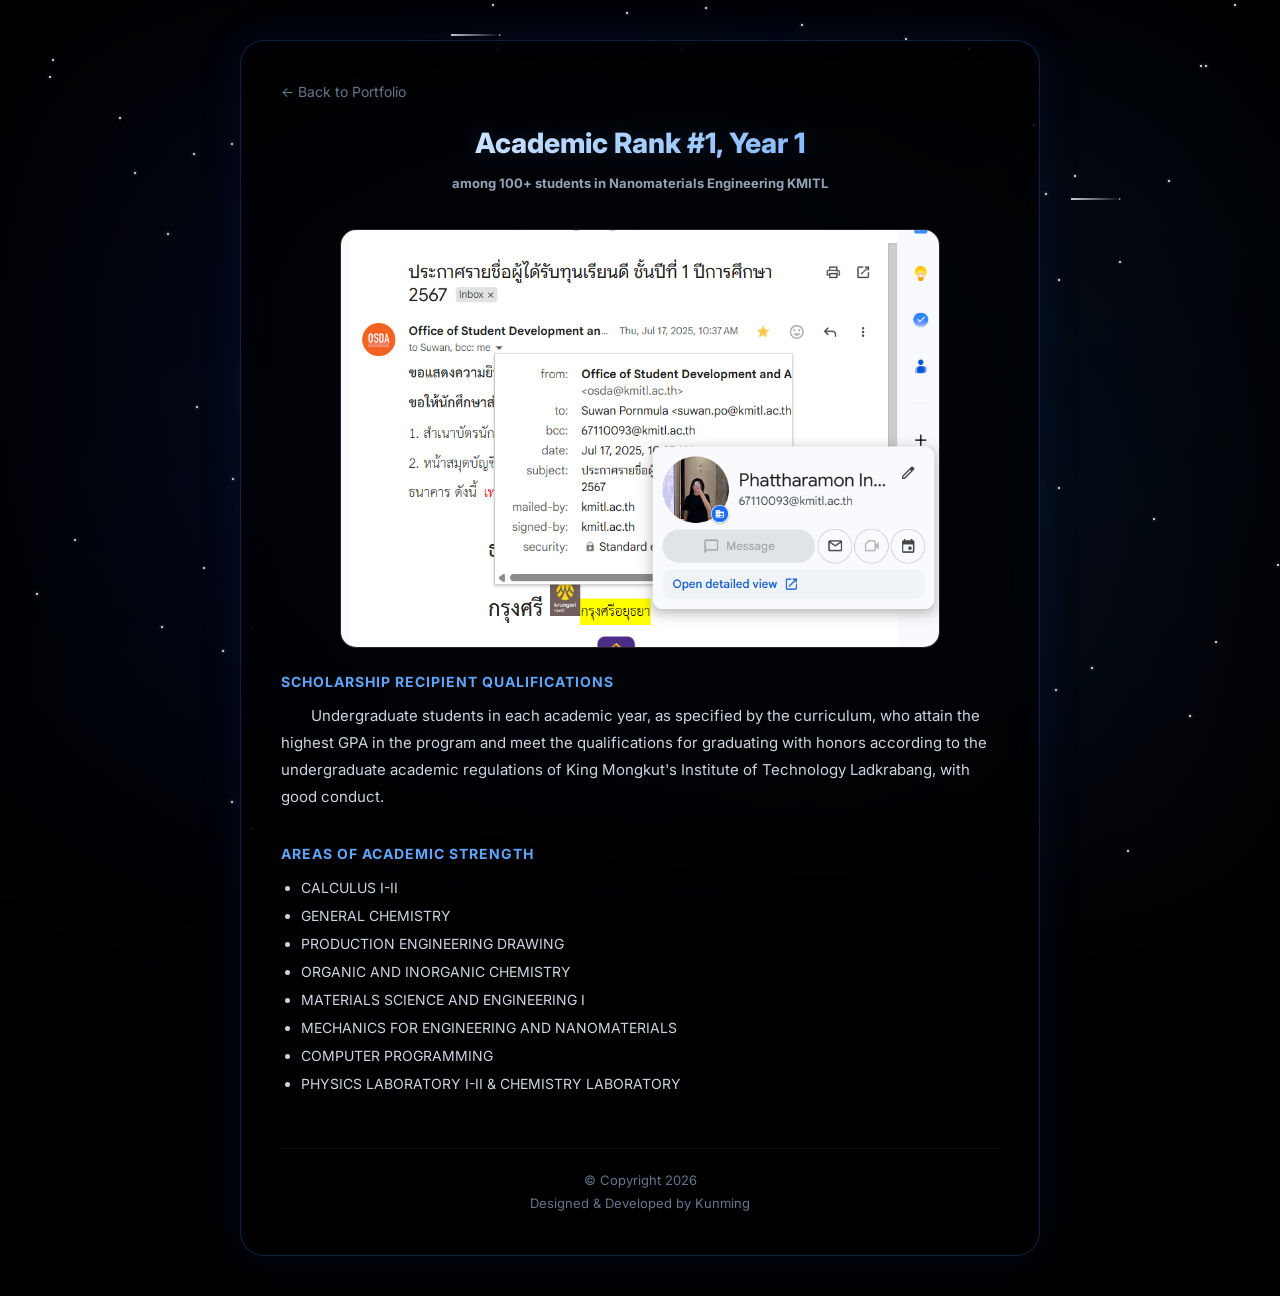
==== Academic Y1.html @ 744f9044 "Add files via upload" ====
<!DOCTYPE html>
<html lang="th">
<head>
    <meta charset="UTF-8">
    <meta name="viewport" content="width=device-width, initial-scale=1.0">
    <title>Microguard Project - Details</title>
    <link href="https://fonts.googleapis.com/css2?family=Inter:wght@300;400;500;600;700;800&display=swap" rel="stylesheet">
    <style>
        /* ดึงสไตล์หลักจากเว็บเดิมมาใช้ */
        * { margin: 0; padding: 0; box-sizing: border-box; }
        body {
            font-family: 'Inter', sans-serif;
            background: #000000;
            color: #e5e5e5;
            padding: 40px 20px;
            display: flex;
            justify-content: center;
        }

        /* พื้นหลัง Aura แบบเดิม */
        body::before {
            content: '';
            position: fixed;
            inset: 0;
            background: radial-gradient(circle at 20% 30%, rgba(29, 78, 216, 0.08) 0%, transparent 50%);
            z-index: -1;
        }
   @keyframes fadeInUp {
            from {
                opacity: 0;
                transform: translateY(30px);
            }
            to {
                opacity: 1;
                transform: translateY(0);
            }
        }

        @keyframes slideInRight {
            from {
                opacity: 0;
                transform: translateX(-30px);
            }
            to {
                opacity: 1;
                transform: translateX(0);
            }
        }

       @keyframes glow {
    0%, 100% {
        box-shadow: 
            0 0 14px rgba(30, 64, 175, 0.25),
            0 0 28px rgba(29, 78, 216, 0.15),
            inset 0 0 12px rgba(30, 64, 175, 0.05);
    }
    50% {
        box-shadow: 
            0 0 22px rgba(30, 64, 175, 0.35),
            0 0 36px rgba(29, 78, 216, 0.2),
            inset 0 0 18px rgba(30, 64, 175, 0.08);
    }
}

        @keyframes borderGlow {
            0%, 100% {
                border-color: rgba(30, 64, 175, 0.5);
            }
            50% {
                border-color: rgba(29, 78, 216, 0.8);
            }
        }

        @keyframes shimmer {
            0% {
                background-position: -1000px 0;
            }
            100% {
                background-position: 1000px 0;
            }
        }

        @keyframes float {
            0%, 100% {
                transform: translateY(0px);
            }
            50% {
                transform: translateY(-8px);
            }
        }

        @keyframes shooting-star {
            0% {
                transform: translateX(0) translateY(0) rotate(-45deg);
                opacity: 1;
            }
            70% {
                opacity: 1;
            }
            100% {
                transform: translateX(-300px) translateY(300px) rotate(-45deg);
                opacity: 0;
            }
        }

        @keyframes twinkle {
            0%, 100% {
                opacity: 0.3;
                transform: scale(1);
            }
            50% {
                opacity: 1;
                transform: scale(1.2);
            }
        }
@keyframes auraPulse {
    0%, 100% {
        opacity: 0.6;
        filter: blur(16px);
    }
    50% {
        opacity: 0.9;
        filter: blur(22px);
    }
}

        .star {
            position: fixed;
            width: 2px;
            height: 2px;
            background: white;
            border-radius: 50%;
            box-shadow: 0 0 3px rgba(255, 255, 255, 0.8);
            animation: twinkle 3s ease-in-out infinite;
            pointer-events: none;
            z-index: -3;
        }

        .shooting-star {
            position: fixed;
            width: 2px;
            height: 2px;
            background: linear-gradient(90deg, white, transparent);
            border-radius: 50%;
            pointer-events: none;
            animation: shooting-star 2s ease-out infinite;
            z-index: -1;
        }

        .shooting-star::before {
            content: '';
            position: absolute;
            top: 0;
            right: 0;
            height: 2px;
            width: 50px;
            background: linear-gradient(90deg, rgba(255, 255, 255, 0.8), transparent);
        }

body::after {
    content: '';
    position: fixed;
    inset: 0;

    background:
        radial-gradient(circle at 30% 40%, rgba(30, 64, 175, 0.18), transparent 55%),
        radial-gradient(circle at 70% 60%, rgba(59, 130, 246, 0.12), transparent 60%),
        radial-gradient(circle at 50% 50%, rgba(30, 64, 175, 0.10), transparent 65%);

    filter: blur(80px);
    opacity: 0.7;

    z-index: -2;
}
body::before {
    content: '';
    position: fixed;
    inset: 0;

    background:
        radial-gradient(circle at 10% 80%, rgba(30, 64, 175, 0.10), transparent 60%),
        radial-gradient(circle at 90% 20%, rgba(59, 130, 246, 0.08), transparent 60%);

    filter: blur(100px);
    opacity: 0.5;

    z-index: -3;
}



      .container {
    max-width: 800px;
    width: 100%;
    background: rgba(0,0,0,0.7);
    backdrop-filter: blur(20px);
    border: 1px solid rgba(59, 130, 246, 0.25);
    border-radius: 24px;
    animation: fadeInUp 0.8s ease;
    padding: 40px;
    position: relative;
    box-shadow: 
        0 0 40px rgba(30, 64, 175, 0.15),
        inset 0 0 20px rgba(30,64,175,0.05);
}

        /* --- ส่วนหัวโปรเจค --- */
        .project-header {
            text-align: center;
            margin-bottom: 10px;
        }

        .badge-award {
            display: inline-block;
            padding: 6px 16px;
            background: rgba(245, 158, 11, 0.15);
            border: 1px solid #f59e0b;
            color: #f59e0b;
            border-radius: 999px;
            font-size: 14px;
            font-weight: 700;
            margin-bottom: 25px;
            text-transform: uppercase;
        }

      .title {
    font-size: 28px;
    font-weight: 800;
    background: linear-gradient(135deg, #fff 0%, #60a5fa 100%);
    -webkit-background-clip: text;
    -webkit-text-fill-color: transparent;
    line-height: 1.3;
    text-shadow: 0 0 20px rgba(96,165,250,0.2);
     margin-bottom: 0;
}
 .gallery {
    display: flex;
    justify-content: center;
    margin: 35px 0 25px;
}

.gallery-item {
    width: 100%;
    max-width: 600px;   /* ปรับความใหญ่รูป */
    background: #111;
    border-radius: 16px;
    overflow: hidden;
    border: 1px solid rgba(255,255,255,0.08);
      overflow: auto;    
}

.gallery-item img {
    width: 100%;
    height: auto;
    display: block;
    object-fit: contain;
}
        /* --- เนื้อหา / บทคัดย่อ --- */
        .content-section {
            margin-bottom: 35px;
        }

        .section-label {
            color: #60a5fa;
            font-weight: 700;
            text-transform: uppercase;
            font-size: 14px;
            letter-spacing: 1px;
            margin-bottom: 12px;
         margin-top: 20px;
            display: block;
        }

       .abstract-text {
    font-size: 15px;
    line-height: 1.8;
    color: #cbd5e1;
   text-align: left;  
    text-indent: 2em;
    margin-bottom: 16px;
}
.official{
margin-bottom:20px;
}

.official a{
color:#60a5fa;
text-decoration:none;
font-size:14px;
border-bottom:1px solid rgba(96,165,250,0.4);
padding-bottom:3px;
transition:0.3s;
}
.official-links {
    display: flex;
    flex-direction: column;
    gap: 10px;
    margin-top: 10px;
}

.official-card {
    display: block;
    padding: 12px 16px;
    border-radius: 10px;
    background: rgba(255,255,255,0.03);
    border: 1px solid rgba(255,255,255,0.08);
    text-decoration: none;
    color: #e2e8f0;
    transition: 0.3s ease;
}

.official-card span {
    display: block;
    font-size: 13px;
    color: #94a3b8;
    margin-top: 4px;
}

.official-card:hover {
    transform: translateY(-2px);
    border-color: #38bdf8;
    background: rgba(56,189,248,0.05);
}
.official a:hover{
color:#93c5fd;
border-color:#93c5fd;
}
.footer {
    margin-top: 50px;
    padding-top: 20px;
    text-align: center;
    font-size: 13px;
    color: #64748b;
    border-top: 1px solid rgba(255,255,255,0.05);
    line-height: 1.8;
}

.footer span {
    color: #93c5fd;
}

.footer:hover {
    color: #94a3b8;
}
        /* --- รายชื่อทีมแบบมีรูปเล็ก --- */
        .team-grid {
            display: flex;
            flex-wrap: wrap;
            gap: 15px;
            margin-top: 10px;
        }
.author-section {
   margin-top: 12px; /* ลดลง = ชิดขึ้น */

    text-align: center;
}

.authors {
    font-size: 13px;
    color: #e2e8f0;
    font-weight: 500;
    letter-spacing: 0.3px;
}

.affiliation {
    margin-top: 6px;
    font-size: 13px;
    color: #94a3b8;
    line-height: 1.6;
}

        /* ปุ่มย้อนกลับ */
        .back-link {
            display: inline-flex;
            align-items: center;
            gap: 8px;
            margin-bottom: 25px;
            color: #64748b;
            text-decoration: none;
            font-size: 14px;
            transition: 0.3s;
        }

        .back-link:hover { color: #60a5fa; }

        @media (max-width: 600px) {
            .gallery { grid-template-columns: 1fr; }
            .container { padding: 25px; }
            .title { font-size: 22px; }
        }
    </style>
</head>
<body>
<!-- Stars Background -->
    <div id="stars-container"></div>
<div class="container">
    <a href="index.html" class="back-link">← Back to Portfolio</a>

    <header class="project-header">
      
        <h1 class="title"> Academic Rank #1, Year 1
</h1>
    </header>
<div class="author-section">
    <div class="affiliation">
   
      <strong> among 100+ students in Nanomaterials Engineering KMITL </strong> 
                
    </div>
    
</div>
    <div class="gallery">
        <div class="gallery-item"><img src="y1 academic.png" alt="Work 1"></div>
        </div>

    <div class="content-section">
    <span class="section-label">Scholarship Recipient Qualifications</span>

    <p class="abstract-text">
  Undergraduate students in each academic year, 
  as specified by the curriculum, who attain
   the highest GPA in the program and meet 
   the qualifications for graduating with
    honors according to the undergraduate academic 
    regulations of King Mongkut's Institute of 
    Technology Ladkrabang, with good conduct. </p>

</div>

<div class="content-section">
    <span class="section-label">Areas of Academic Strength</span>
    <ul style="color: #cbd5e1; font-size: 14px; margin-left: 20px; line-height: 2;">
        <li>CALCULUS I-II</li>
        <li>GENERAL CHEMISTRY</li>
        <li>PRODUCTION ENGINEERING DRAWING</li>
        <li>ORGANIC AND INORGANIC CHEMISTRY</li>
        <li>MATERIALS SCIENCE AND ENGINEERING I</li>
        <li>MECHANICS FOR ENGINEERING AND NANOMATERIALS</li>
         <li> COMPUTER PROGRAMMING </li>
           <li>PHYSICS LABORATORY I-II & CHEMISTRY LABORATORY</li>
         
    </ul>
</div>


    <div class="footer">
  © <span id="year"></span> Copyright 2026 <br />
  Designed & Developed by Kunming
</div>
</div>

</body>
</html>
  <script>
        // Create twinkling stars
        const starsContainer = document.getElementById('stars-container');
        const numStars = 100;
        
        for (let i = 0; i < numStars; i++) {
            const star = document.createElement('div');
            star.className = 'star';
            star.style.left = Math.random() * 100 + '%';
            star.style.top = Math.random() * 100 + '%';
            star.style.animationDelay = Math.random() * 3 + 's';
            star.style.animationDuration = (Math.random() * 3 + 2) + 's';
            starsContainer.appendChild(star);
        }
        
        // Create shooting stars
        function createShootingStar() {
            const shootingStar = document.createElement('div');
            shootingStar.className = 'shooting-star';
            shootingStar.style.left = Math.random() * 100 + '%';
            shootingStar.style.top = Math.random() * 50 + '%';
            shootingStar.style.animationDuration = (Math.random() * 1 + 1.5) + 's';
            starsContainer.appendChild(shootingStar);
            
            setTimeout(() => {
                shootingStar.remove();
            }, 2000);
        }
        
        // Create shooting stars at random intervals
        setInterval(() => {
            if (Math.random() > 0.6) {
                createShootingStar();
            }
        }, 1000);
        
        // Create initial shooting stars
        for (let i = 0; i < 3; i++) {
            setTimeout(createShootingStar, Math.random() * 2000);
        }
    </script>
    <script>
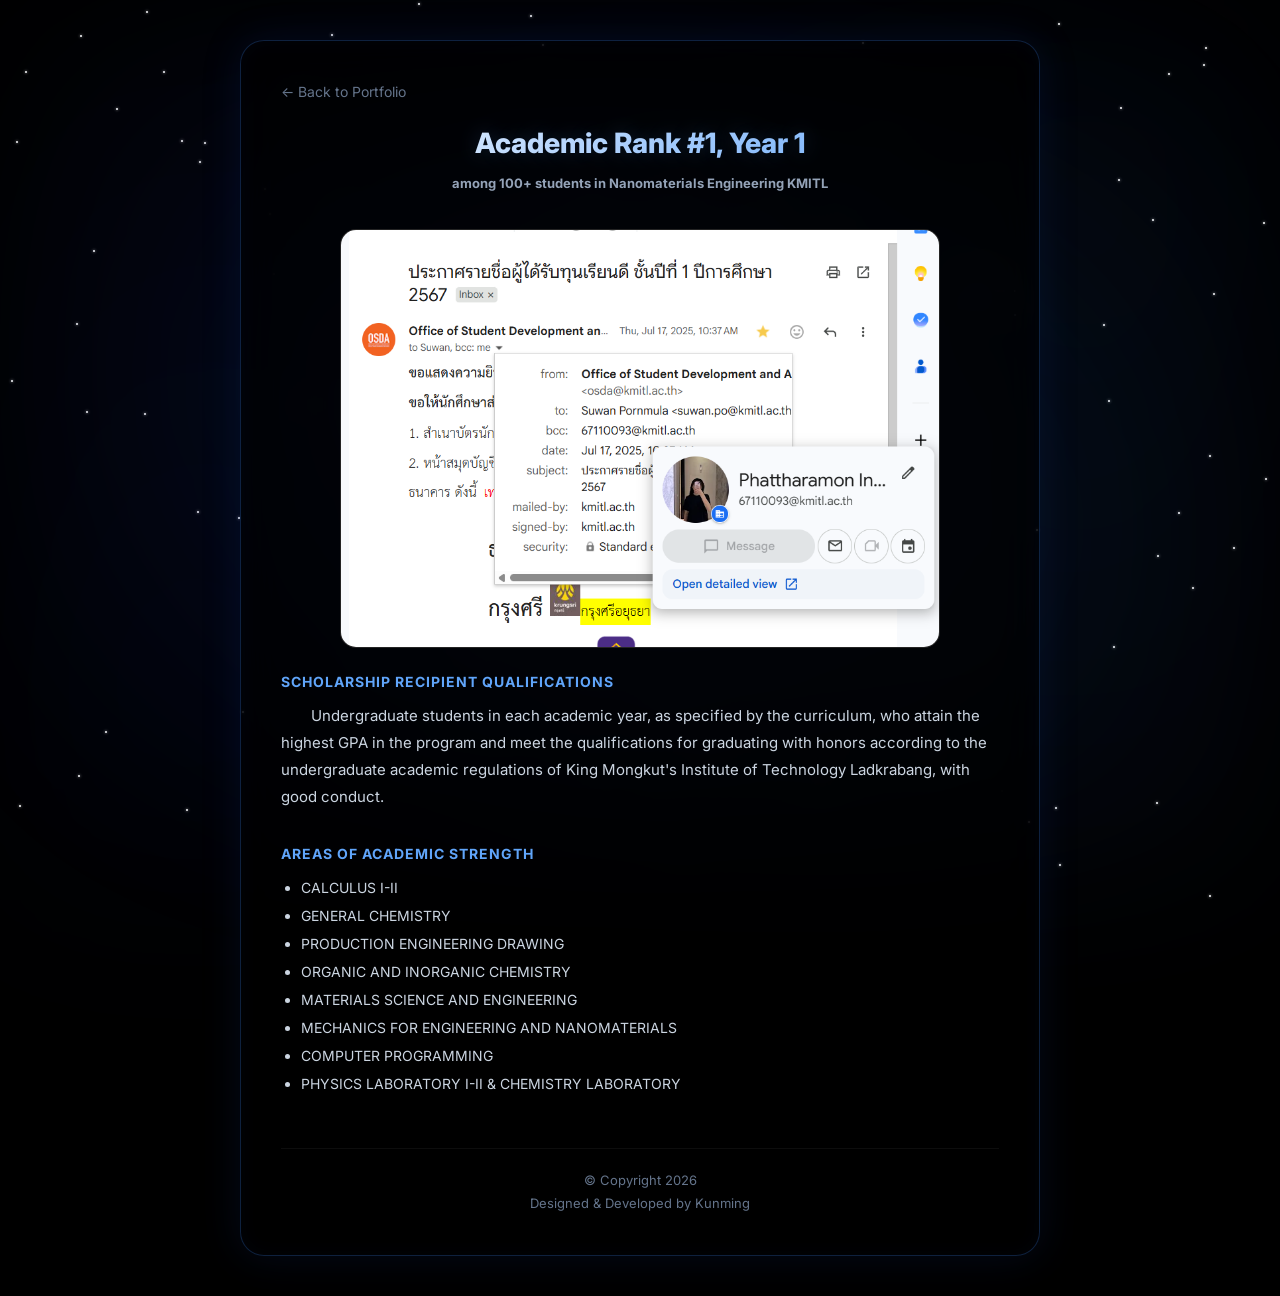
==== commit 460cf023: "Update Academic Y1.html" ====
--- a/Academic Y1.html
+++ b/Academic Y1.html
@@ -434,7 +434,7 @@
         <li>GENERAL CHEMISTRY</li>
         <li>PRODUCTION ENGINEERING DRAWING</li>
         <li>ORGANIC AND INORGANIC CHEMISTRY</li>
-        <li>MATERIALS SCIENCE AND ENGINEERING I</li>
+        <li>MATERIALS SCIENCE AND ENGINEERING </li>
         <li>MECHANICS FOR ENGINEERING AND NANOMATERIALS</li>
          <li> COMPUTER PROGRAMMING </li>
            <li>PHYSICS LABORATORY I-II & CHEMISTRY LABORATORY</li>
@@ -492,4 +492,4 @@
             setTimeout(createShootingStar, Math.random() * 2000);
         }
     </script>
-    <script>+    <script>
